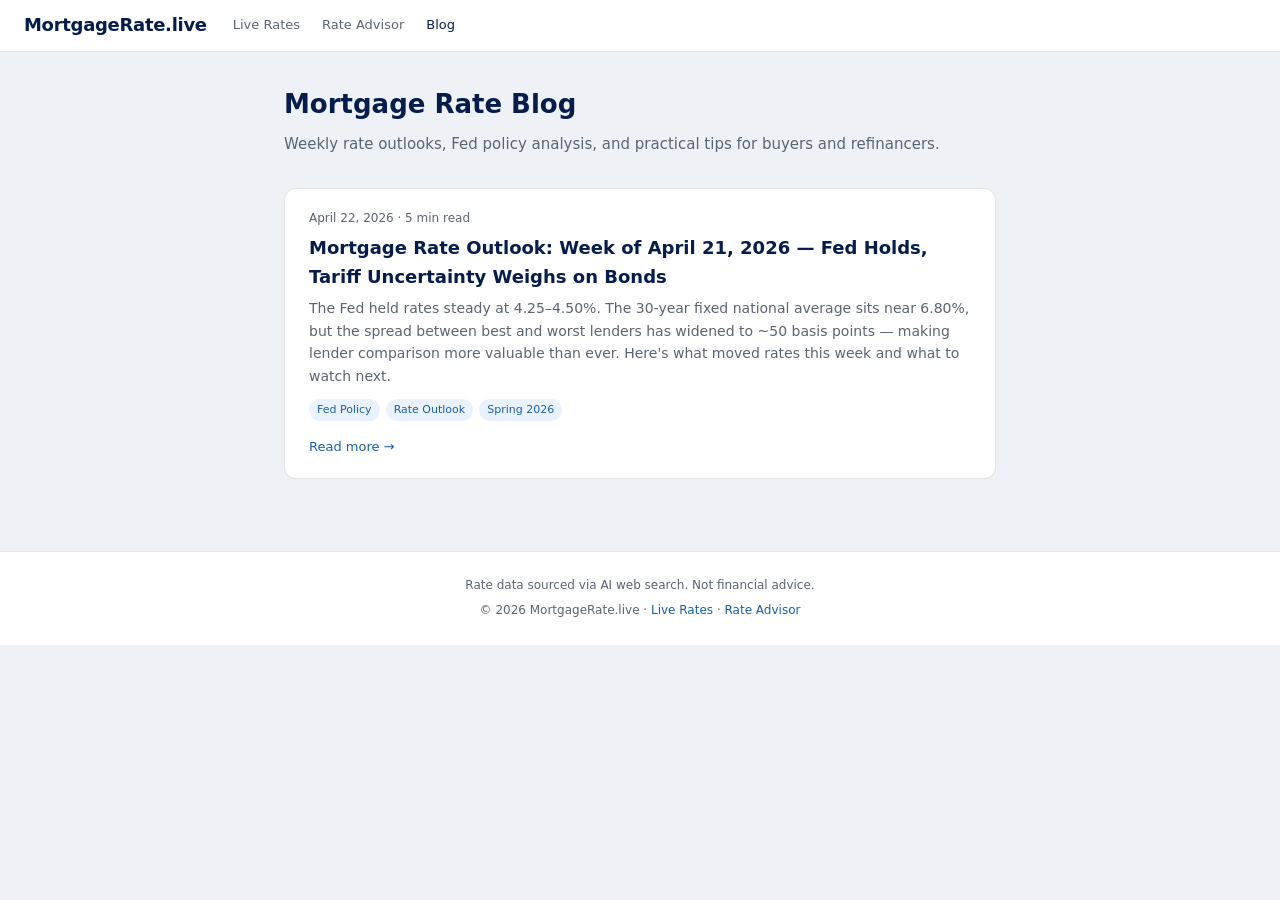
==== blog/index.html @ 7d632a05 "Add Rate Advisor quiz, weekly blog, and site-wide nav links - advisor.html: 3-step quiz (goal → loan" ====
<!DOCTYPE html>
<html lang="en">
<head>
  <meta charset="UTF-8" />
  <meta name="viewport" content="width=device-width, initial-scale=1.0" />

  <title>Mortgage Rate Blog | MortgageRate.live — Weekly Rate Outlook &amp; Tips</title>
  <meta name="description" content="Weekly mortgage rate outlooks, Fed policy analysis, and tips for home buyers and refinancers. Updated every week by MortgageRate.live." />
  <link rel="canonical" href="https://mortgagerate.live/blog/" />
  <meta name="robots" content="index, follow" />

  <!-- Google Analytics 4 -->
  <script async src="https://www.googletagmanager.com/gtag/js?id=G-3VV6D8TWXQ"></script>
  <script>
    window.dataLayer = window.dataLayer || [];
    function gtag(){dataLayer.push(arguments);}
    gtag('js', new Date());
    gtag('config', 'G-3VV6D8TWXQ');
  </script>

  <meta name="google-adsense-account" content="ca-pub-7549070786734257">
  <script async src="https://pagead2.googlesyndication.com/pagead/js/adsbygoogle.js?client=ca-pub-7549070786734257" crossorigin="anonymous"></script>

  <link rel="stylesheet" href="../css/styles.css?v=4" />
  <style>
    .blog-wrap { max-width: 760px; margin: 0 auto; padding: 32px 24px 72px; }
    .blog-heading { margin-bottom: 32px; }
    .blog-heading h1 { font-size: 26px; font-weight: 600; color: var(--navy); margin-bottom: 6px; }
    .blog-heading p  { font-size: 15px; color: var(--text-muted); }
    .post-list { display: flex; flex-direction: column; gap: 16px; }
    .post-card {
      background: #fff;
      border: 1px solid var(--gray-border);
      border-radius: var(--radius-lg);
      padding: 20px 24px;
      transition: border-color 0.15s;
    }
    .post-card:hover { border-color: var(--blue-mid); }
    .post-meta { font-size: 12px; color: var(--text-muted); margin-bottom: 6px; }
    .post-title { font-size: 18px; font-weight: 600; color: var(--navy); margin-bottom: 6px; }
    .post-title a { color: inherit; text-decoration: none; }
    .post-title a:hover { color: var(--blue-bright); }
    .post-excerpt { font-size: 14px; color: var(--text-muted); line-height: 1.6; margin-bottom: 12px; }
    .post-tags { display: flex; gap: 6px; flex-wrap: wrap; }
    .post-tag {
      font-size: 11px;
      padding: 2px 8px;
      border-radius: 99px;
      background: var(--blue-light);
      color: var(--blue-dark);
    }
    .read-more { font-size: 13px; color: var(--blue-dark); font-weight: 500; }
    .read-more:hover { color: var(--blue-bright); }
    @media (max-width: 480px) {
      .blog-wrap { padding: 20px 16px 56px; }
      .post-card { padding: 16px; }
    }
  </style>
</head>
<body>

  <nav id="navbar" aria-label="Site navigation">
    <a href="/" class="brand">MortgageRate.live</a>
    <div class="nav-links">
      <a href="/" class="nav-link">Live Rates</a>
      <a href="/advisor.html" class="nav-link">Rate Advisor</a>
      <a href="/blog/" class="nav-link active">Blog</a>
    </div>
  </nav>

  <div class="blog-wrap">

    <div class="blog-heading">
      <h1>Mortgage Rate Blog</h1>
      <p>Weekly rate outlooks, Fed policy analysis, and practical tips for buyers and refinancers.</p>
    </div>

    <div class="post-list">

      <article class="post-card">
        <div class="post-meta">April 22, 2026 · 5 min read</div>
        <div class="post-title">
          <a href="/blog/mortgage-rates-week-april-21-2026.html">
            Mortgage Rate Outlook: Week of April 21, 2026 — Fed Holds, Tariff Uncertainty Weighs on Bonds
          </a>
        </div>
        <div class="post-excerpt">
          The Fed held rates steady at 4.25–4.50%. The 30-year fixed national average sits near 6.80%, but the spread between best and worst lenders has widened to ~50 basis points — making lender comparison more valuable than ever. Here's what moved rates this week and what to watch next.
        </div>
        <div class="post-tags">
          <span class="post-tag">Fed Policy</span>
          <span class="post-tag">Rate Outlook</span>
          <span class="post-tag">Spring 2026</span>
        </div>
        <div style="margin-top:12px">
          <a href="/blog/mortgage-rates-week-april-21-2026.html" class="read-more">Read more →</a>
        </div>
      </article>

    </div>

  </div>

  <footer>
    <p>Rate data sourced via AI web search. Not financial advice.</p>
    <p style="margin-top:6px">© 2026 MortgageRate.live · <a href="/">Live Rates</a> · <a href="/advisor.html">Rate Advisor</a></p>
  </footer>

</body>
</html>
---- css/styles.css ----
/* ─── DESIGN TOKENS ─────────────────────────────────────────────────────── */
:root {
  /* Brand */
  --navy:          #061D4B;
  --blue-bright:   #0157FF;
  --blue-light:    #EBF2FF;
  --blue-mid:      #3B82F6;
  --blue-dark:     #185FA5;
  --blue-text:     #042C53;

  /* Calculator segment colors — used on donut chart + breakdown rows */
  --clr-pi:        #0157FF;
  --clr-tax:       #10B981;
  --clr-ins:       #F59E0B;

  /* Status badges */
  --green-light:   #D1FAE5;
  --green-text:    #065F46;
  --amber-light:   #FEF3C7;
  --amber-text:    #92400E;

  /* Neutrals */
  --gray-bg:       #EEF2F7;
  --gray-border:   rgba(0,0,0,0.10);
  --text-primary:  #151515;
  --text-muted:    #5A6472;
  --radius-md:     8px;
  --radius-lg:     12px;
}

/* ─── RESET / BASE ──────────────────────────────────────────────────────── */
*, *::before, *::after { box-sizing: border-box; margin: 0; padding: 0; }

html { font-size: 16px; scroll-behavior: smooth; }

body {
  font-family: system-ui, -apple-system, sans-serif;
  font-weight: 400;
  line-height: 1.6;
  color: var(--text-primary);
  background: var(--gray-bg);
}

a { color: var(--blue-dark); text-decoration: none; }
a:hover { text-decoration: underline; }

/* ─── PAGE HEADING (H1) ──────────────────────────────────────────────────── */
.page-heading {
  padding: 20px 0 4px;
  margin-bottom: 24px;
}

.page-heading h1 {
  font-size: 26px;
  font-weight: 500;
  color: var(--text-primary);
  line-height: 1.2;
  margin-bottom: 6px;
}

.page-subhead {
  font-size: 14px;
  color: var(--text-muted);
  max-width: 640px;
}

/* ─── SECTION HEADINGS ───────────────────────────────────────────────────── */
.section-title {
  font-size: 13px;
  font-weight: 500;
  text-transform: uppercase;
  letter-spacing: 0.06em;
  color: var(--text-muted);
  margin-bottom: 12px;
}

/* ─── AD UNITS ───────────────────────────────────────────────────────────── */
/* No margin/min-height by default — collapses to zero when AdSense has no fill.
   Spacing between sections comes from section { margin-bottom } instead. */
.ad-unit {
  text-align: center;
  background: transparent;
  overflow: hidden;
}

/* ─── FAQ SECTION (off-screen for indexing, not visible) ─────────────────── */
#faq-section {
  margin-top: 40px;
  border-top: 1px solid var(--gray-border);
  padding-top: 32px;
}
#faq-section h2 {
  font-size: 20px;
  font-weight: 500;
  margin-bottom: 20px;
  color: var(--text-primary);
}
#faq-section h3 {
  font-size: 15px;
  font-weight: 500;
  color: var(--text-primary);
  margin: 0;
}
#faq-section dt {
  margin-top: 16px;
}
#faq-section dd {
  font-size: 14px;
  color: var(--text-muted);
  margin-left: 0;
  padding-left: 0;
  margin-top: 4px;
  max-width: 760px;
}

/* ─── NAVBAR ─────────────────────────────────────────────────────────────── */
#navbar {
  position: sticky;
  top: 0;
  z-index: 100;
  height: 52px;
  background: #fff;
  border-bottom: 1px solid var(--gray-border);
  display: flex;
  align-items: center;
  gap: 0;
  padding: 0 24px;
}

#navbar .brand,
#navbar a.brand {
  font-size: 18px;
  font-weight: 600;
  color: var(--navy);
  letter-spacing: -0.3px;
  text-decoration: none;
  flex-shrink: 0;
}

.nav-links {
  display: flex;
  align-items: center;
  gap: 2px;
  flex: 1;
  padding-left: 16px;
}

.nav-link {
  font-size: 13px;
  color: var(--text-muted);
  padding: 5px 10px;
  border-radius: var(--radius-md);
  text-decoration: none;
  transition: background 0.12s, color 0.12s;
  white-space: nowrap;
}
.nav-link:hover { background: var(--gray-bg); color: var(--text-primary); text-decoration: none; }
.nav-link.active { color: var(--navy); font-weight: 500; }

#navbar .nav-right {
  display: flex;
  align-items: center;
  gap: 12px;
}

#navbar .timestamp {
  font-size: 13px;
  color: var(--text-muted);
}

#refresh-btn {
  display: flex;
  align-items: center;
  gap: 5px;
  padding: 5px 12px;
  border: 1px solid var(--gray-border);
  border-radius: var(--radius-md);
  background: #fff;
  font-size: 13px;
  color: var(--text-primary);
  cursor: pointer;
  transition: background 0.15s;
}
#refresh-btn:hover { background: var(--gray-bg); }
#refresh-btn .icon { font-size: 14px; }
#refresh-btn.spinning .icon { animation: spin 0.8s linear infinite; }

@keyframes spin { to { transform: rotate(360deg); } }

/* ─── BANNERS ────────────────────────────────────────────────────────────── */
.banner {
  margin: 16px 24px;
  padding: 12px 16px;
  border-radius: var(--radius-md);
  font-size: 14px;
  display: none;
}
.banner.visible { display: block; }
.banner-warning { background: #FFFBEA; border: 1px solid #F59E0B; color: #78350F; }
.banner-error   { background: #FEF2F2; border: 1px solid #EF4444; color: #7F1D1D; }

/* ─── MAIN LAYOUT ───────────────────────────────────────────────────────── */
main {
  max-width: 1280px;
  margin: 0 auto;
  padding: 24px 24px 64px;
}

section { margin-bottom: 40px; }

/* ─── CARD BASE ──────────────────────────────────────────────────────────── */
.card {
  background: #fff;
  border: 0.5px solid var(--gray-border);
  border-radius: var(--radius-lg);
  padding: 16px;
}

/* ─── FED BANNER CARD ────────────────────────────────────────────────────── */
#fed-banner {
  background: var(--blue-light);
  border: 0.5px solid rgba(55,138,221,0.25);
  border-radius: var(--radius-lg);
  padding: 20px 24px;
  display: flex;
  align-items: center;
  justify-content: space-between;
  gap: 16px;
  flex-wrap: wrap;
}

#fed-banner .fed-left { flex: 1; min-width: 220px; }

#fed-banner .fed-label {
  font-size: 14px;
  font-weight: 500;
  color: var(--blue-text);
  display: flex;
  align-items: center;
  gap: 8px;
  margin-bottom: 4px;
}

#fed-banner .source-badge {
  font-size: 11px;
  font-weight: 400;
  background: rgba(24,95,165,0.12);
  color: var(--blue-dark);
  padding: 2px 7px;
  border-radius: 99px;
}

#fed-banner .fed-rate {
  font-size: 32px;
  font-weight: 500;
  color: var(--blue-text);
  line-height: 1.1;
}

#fed-banner .fed-meta {
  font-size: 12px;
  color: var(--blue-dark);
  margin-top: 6px;
}

#fed-banner .fed-right { text-align: right; }

#fed-banner .direction-badge {
  display: inline-flex;
  align-items: center;
  gap: 4px;
  font-size: 14px;
  font-weight: 500;
  padding: 4px 12px;
  border-radius: 99px;
}
.direction-up    { background: #FEE2E2; color: #991B1B; }
.direction-down  { background: var(--green-light); color: var(--green-text); }
.direction-stable{ background: var(--amber-light); color: var(--amber-text); }

#fed-banner .fomc-note {
  font-size: 12px;
  color: var(--blue-dark);
  margin-top: 6px;
}

/* ─── FILTER/SORT BAR ───────────────────────────────────────────────────── */
#filter-bar {
  display: flex;
  align-items: center;
  gap: 12px;
  flex-wrap: wrap;
  margin-bottom: 16px;
}

.filter-group {
  display: flex;
  align-items: center;
  gap: 4px;
  background: #fff;
  border: 0.5px solid var(--gray-border);
  border-radius: var(--radius-md);
  padding: 3px;
}

.filter-group label { font-size: 12px; color: var(--text-muted); margin-left: 6px; }

.filter-btn {
  padding: 4px 10px;
  font-size: 13px;
  border: none;
  background: transparent;
  color: var(--text-muted);
  border-radius: 6px;
  cursor: pointer;
  transition: background 0.12s, color 0.12s;
}
.filter-btn.active {
  background: var(--blue-dark);
  color: #fff;
}

.sort-select {
  padding: 6px 10px;
  font-size: 13px;
  border: 0.5px solid var(--gray-border);
  border-radius: var(--radius-md);
  background: #fff;
  color: var(--text-primary);
  cursor: pointer;
  outline: none;
}

/* ─── RATES GRID ─────────────────────────────────────────────────────────── */
#rates-grid {
  display: grid;
  grid-template-columns: repeat(3, 1fr);
  gap: 12px;
}

@media (max-width: 768px) {
  #rates-grid { grid-template-columns: repeat(2, 1fr); }
}
@media (max-width: 480px) {
  #rates-grid { grid-template-columns: 1fr; }
}

/* ─── RATE CARD ──────────────────────────────────────────────────────────── */
.rate-card {
  background: #fff;
  border: 0.5px solid var(--gray-border);
  border-radius: var(--radius-lg);
  padding: 16px;
  cursor: pointer;
  transition: border-color 0.15s;
  position: relative;
}
.rate-card:hover { border-color: var(--blue-mid); }
.rate-card.applied { border-color: var(--blue-dark); border-width: 1.5px; }

.rate-card .card-header {
  display: flex;
  align-items: flex-start;
  justify-content: space-between;
  margin-bottom: 10px;
}

.rate-card .source-name {
  font-size: 14px;
  font-weight: 500;
  color: var(--text-primary);
}

.rate-card .tags { display: flex; gap: 4px; flex-wrap: wrap; }

.badge {
  font-size: 11px;
  font-weight: 400;
  padding: 2px 7px;
  border-radius: 99px;
  white-space: nowrap;
}
.badge-30yr   { background: var(--green-light); color: var(--green-text); }
.badge-15yr   { background: var(--amber-light); color: var(--amber-text); }
.badge-arm    { background: #F3F3F3;            color: #555; }
.badge-natavg { background: var(--blue-light);  color: var(--blue-dark); }

.rate-card .rate-value {
  font-size: 20px;
  font-weight: 500;
  color: var(--text-primary);
  margin-bottom: 8px;
}
.rate-card .rate-value.null-rate {
  font-size: 16px;
  color: var(--text-muted);
}

.rate-bar-bg {
  height: 5px;
  background: var(--gray-bg);
  border-radius: 99px;
  margin-bottom: 10px;
  overflow: hidden;
}
.rate-bar-fill {
  height: 100%;
  background: var(--blue-mid);
  border-radius: 99px;
  transition: width 0.4s ease;
}

.rate-card .card-footer {
  display: flex;
  align-items: center;
  justify-content: space-between;
}

.visit-link {
  font-size: 12px;
  color: var(--blue-dark);
}
.visit-link:hover { text-decoration: underline; }

.applied-label {
  font-size: 11px;
  color: var(--blue-dark);
  font-weight: 500;
  display: none;
}
.rate-card.applied .applied-label { display: block; }

/* ─── SKELETON LOADING ───────────────────────────────────────────────────── */
@keyframes skeleton-pulse {
  0%, 100% { opacity: 1; }
  50%       { opacity: 0.45; }
}

.skeleton {
  background: #E2E2DF;
  border-radius: 4px;
  animation: skeleton-pulse 1.4s ease-in-out infinite;
}

.skeleton-card {
  background: #fff;
  border: 0.5px solid var(--gray-border);
  border-radius: var(--radius-lg);
  padding: 16px;
  display: flex;
  flex-direction: column;
  gap: 10px;
}

.skel-line { height: 14px; border-radius: 3px; }
.skel-rate { height: 22px; width: 80px; border-radius: 3px; }
.skel-bar  { height: 5px; border-radius: 99px; }

.skeleton-fed {
  background: var(--blue-light);
  border: 0.5px solid rgba(55,138,221,0.25);
  border-radius: var(--radius-lg);
  padding: 20px 24px;
  display: flex;
  gap: 16px;
}

/* ─── CALCULATOR ─────────────────────────────────────────────────────────── */
#calculator-section .calc-grid {
  display: grid;
  grid-template-columns: 1fr 1fr;
  gap: 24px;
}

@media (max-width: 768px) {
  #calculator-section .calc-grid { grid-template-columns: 1fr; }
}

.calc-panel { padding: 20px; overflow: hidden; }

.calc-field { margin-bottom: 16px; }

.calc-field label {
  display: block;
  font-size: 13px;
  color: var(--text-muted);
  margin-bottom: 5px;
}

.calc-field .field-hint {
  font-size: 11px;
  color: var(--blue-dark);
  margin-top: 3px;
}

.input-wrap {
  position: relative;
  display: flex;
  align-items: center;
}

.input-wrap .prefix,
.input-wrap .suffix {
  position: absolute;
  font-size: 14px;
  color: var(--text-muted);
  pointer-events: none;
  user-select: none;
}
.input-wrap .prefix { left: 10px; }
.input-wrap .suffix { right: 10px; }

.calc-input {
  width: 100%;
  padding: 8px 12px;
  font-size: 14px;
  border: 0.5px solid var(--gray-border);
  border-radius: var(--radius-md);
  outline: none;
  color: var(--text-primary);
  background: #fff;
  transition: border-color 0.12s;
}
.calc-input:focus { border-color: var(--blue-mid); }
.calc-input.has-prefix { padding-left: 22px; }
.calc-input.has-suffix { padding-right: 28px; }

/* down payment row */
.dp-row { display: flex; gap: 8px; }
.dp-row .input-wrap { flex: 1; }

/* term buttons */
.term-buttons { display: flex; gap: 4px; }
.term-btn {
  flex: 1;
  padding: 7px 0;
  font-size: 13px;
  border: 0.5px solid var(--gray-border);
  border-radius: var(--radius-md);
  background: #fff;
  color: var(--text-muted);
  cursor: pointer;
  transition: background 0.12s, border-color 0.12s, color 0.12s;
}
.term-btn.active {
  background: var(--blue-dark);
  color: #fff;
  border-color: var(--blue-dark);
}

/* results panel */
.result-monthly {
  background: var(--navy);
  border-radius: var(--radius-md) var(--radius-md) 0 0;
  text-align: center;
  padding: 20px 16px 18px;
  margin: -20px -20px 0;
}

.result-monthly .label {
  font-size: 11px;
  color: rgba(255,255,255,0.65);
  margin-bottom: 6px;
  text-transform: uppercase;
  letter-spacing: 0.07em;
}
.result-monthly .amount {
  font-size: 38px;
  font-weight: 600;
  color: #fff;
  line-height: 1;
}

.breakdown {
  margin: 16px 0 12px;
}

.breakdown-row {
  display: flex;
  justify-content: space-between;
  align-items: center;
  font-size: 14px;
  padding: 6px 0;
  border-bottom: 0.5px solid var(--gray-border);
}
.breakdown-row:last-child { border-bottom: none; }
.breakdown-row .b-label {
  color: var(--text-muted);
  display: flex;
  align-items: center;
  gap: 8px;
}
.breakdown-row.bd-pi  .b-label::before,
.breakdown-row.bd-tax .b-label::before,
.breakdown-row.bd-ins .b-label::before {
  content: '';
  display: inline-block;
  width: 10px;
  height: 10px;
  border-radius: 50%;
  flex-shrink: 0;
}
.breakdown-row.bd-pi  .b-label::before { background: var(--clr-pi); }
.breakdown-row.bd-tax .b-label::before { background: var(--clr-tax); }
.breakdown-row.bd-ins .b-label::before { background: var(--clr-ins); }
.breakdown-row .b-value { font-weight: 600; }

.totals-divider {
  border: none;
  border-top: 0.5px solid var(--gray-border);
  margin: 12px 0;
}

.total-row {
  display: flex;
  justify-content: space-between;
  font-size: 13px;
  padding: 3px 0;
  color: var(--text-muted);
}
.total-row .t-value { color: var(--text-primary); font-weight: 500; }

/* donut chart */
#amort-chart-wrap {
  margin-top: 16px;
  display: flex;
  flex-direction: column;
  align-items: center;
}
#amort-chart-wrap .chart-title {
  font-size: 12px;
  color: var(--text-muted);
  text-transform: uppercase;
  letter-spacing: 0.06em;
  margin-bottom: 12px;
  align-self: flex-start;
}
#amort-canvas {
  display: block;
  width: 180px;
  height: 180px;
}

.chart-legend {
  display: flex;
  gap: 14px;
  margin-top: 12px;
  font-size: 12px;
  color: var(--text-muted);
  flex-wrap: wrap;
  justify-content: center;
}
.legend-dot {
  display: inline-block;
  width: 10px;
  height: 10px;
  border-radius: 50%;
  margin-right: 4px;
  vertical-align: middle;
}

/* ─── FOOTER ─────────────────────────────────────────────────────────────── */
footer {
  text-align: center;
  padding: 24px;
  font-size: 12px;
  color: var(--text-muted);
  border-top: 1px solid var(--gray-border);
  background: #fff;
}

/* ─── UTILITIES ──────────────────────────────────────────────────────────── */
.hidden { display: none !important; }

/* ─── RESPONSIVE: 768px (tablet) ────────────────────────────────────────── */
@media (max-width: 768px) {
  main { padding: 20px 20px 56px; }

  .page-heading h1 { font-size: 22px; }

  section { margin-bottom: 28px; }

  /* filter bar: stack filter buttons above sort dropdown */
  #filter-bar { flex-direction: column; align-items: flex-start; gap: 8px; }

  /* calculator: already 1-column via grid rule above */
  .calc-panel { padding: 16px; }
}

/* ─── RESPONSIVE: 480px (large phone) ───────────────────────────────────── */
@media (max-width: 480px) {
  main { padding: 16px 16px 48px; }

  section { margin-bottom: 20px; }

  /* navbar: hide timestamp and nav links to save space */
  #navbar { padding: 0 16px; height: 48px; }
  #navbar .timestamp { display: none; }
  .nav-links { display: none; }

  /* page heading */
  .page-heading { padding: 16px 0 0; margin-bottom: 16px; }
  .page-heading h1 { font-size: 20px; }
  .page-subhead { font-size: 13px; }

  /* fed banner */
  #fed-banner { flex-direction: column; padding: 16px; }
  #fed-banner .fed-right { text-align: left; }
  #fed-banner .fed-rate { font-size: 26px; }
  #fed-banner .fed-left { min-width: unset; }

  /* filter bar */
  #filter-bar { flex-direction: column; align-items: flex-start; gap: 8px; }
  .filter-group { width: 100%; }
  .sort-select { width: 100%; }

  /* calculator */
  .calc-panel { padding: 14px 12px; }
  .term-buttons { gap: 3px; }
  .term-btn { font-size: 12px; padding: 6px 0; }

  /* faq */
  #faq-section h2 { font-size: 17px; }
}

/* ─── RESPONSIVE: 375px (small phone) ───────────────────────────────────── */
@media (max-width: 375px) {
  main { padding: 12px 12px 40px; }

  #navbar .brand { font-size: 15px; }

  .page-heading h1 { font-size: 18px; }

  #fed-banner .fed-rate { font-size: 22px; }

  .rate-card { padding: 12px; }
  .rate-card .source-name { font-size: 13px; }
  .rate-card .rate-value { font-size: 18px; }

  .calc-input { font-size: 13px; }
  .result-monthly .amount { font-size: 26px; }
}
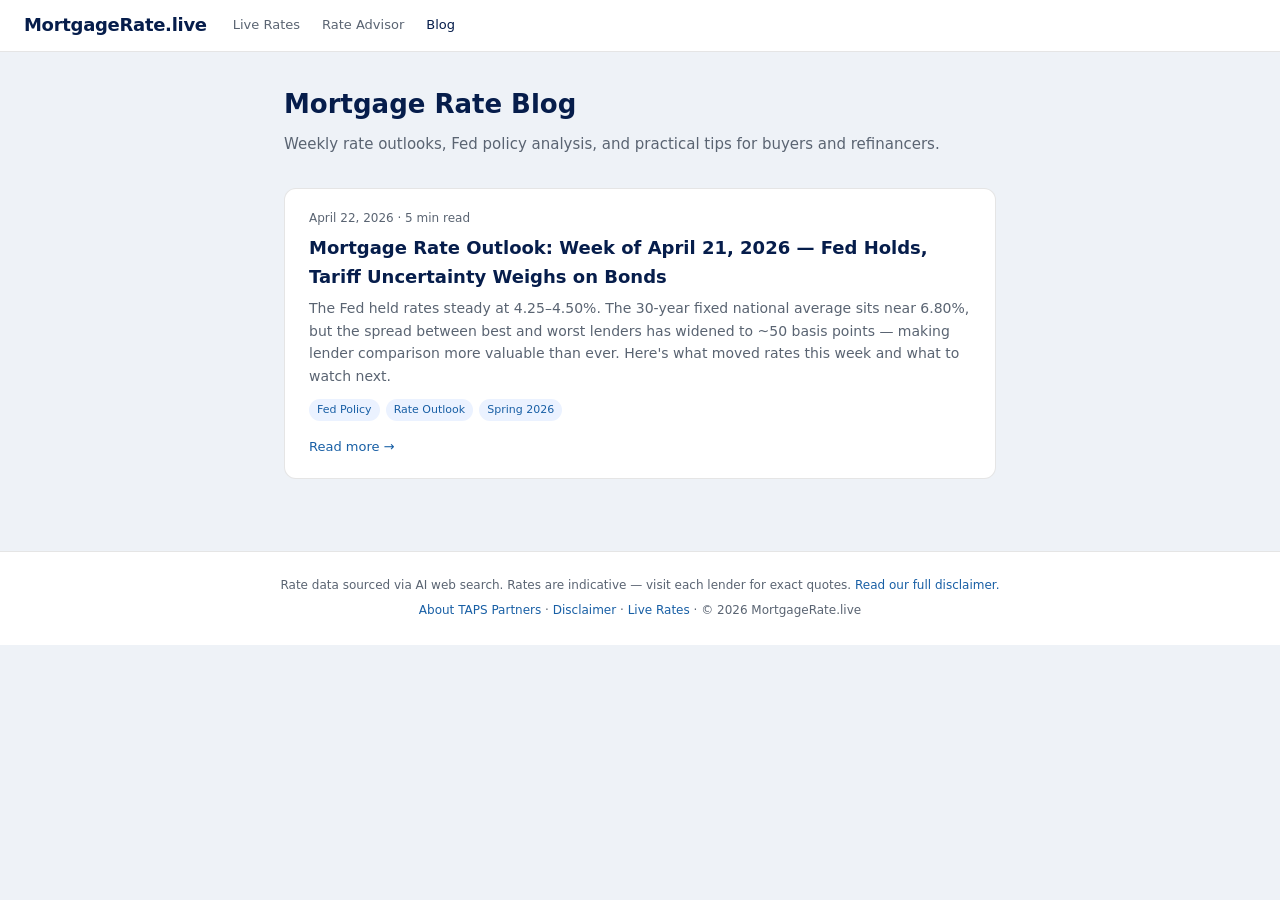
==== commit 9df44ebe: "SEO improvements: FAQ expansion, noscript table, about/disclaimer pages, favicon, og:image, sitemap " ====
--- a/blog/index.html
+++ b/blog/index.html
@@ -8,6 +8,7 @@
   <meta name="description" content="Weekly mortgage rate outlooks, Fed policy analysis, and tips for home buyers and refinancers. Updated every week by MortgageRate.live." />
   <link rel="canonical" href="https://mortgagerate.live/blog/" />
   <meta name="robots" content="index, follow" />
+  <link rel="icon" type="image/svg+xml" href="/favicon.svg" />
 
   <!-- Google Analytics 4 -->
   <script async src="https://www.googletagmanager.com/gtag/js?id=G-3VV6D8TWXQ"></script>
@@ -21,7 +22,7 @@
   <meta name="google-adsense-account" content="ca-pub-7549070786734257">
   <script async src="https://pagead2.googlesyndication.com/pagead/js/adsbygoogle.js?client=ca-pub-7549070786734257" crossorigin="anonymous"></script>
 
-  <link rel="stylesheet" href="../css/styles.css?v=4" />
+  <link rel="stylesheet" href="../css/styles.css?v=5" />
   <style>
     .blog-wrap { max-width: 760px; margin: 0 auto; padding: 32px 24px 72px; }
     .blog-heading { margin-bottom: 32px; }
@@ -102,8 +103,8 @@
   </div>
 
   <footer>
-    <p>Rate data sourced via AI web search. Not financial advice.</p>
-    <p style="margin-top:6px">© 2026 MortgageRate.live · <a href="/">Live Rates</a> · <a href="/advisor.html">Rate Advisor</a></p>
+    <p>Rate data sourced via AI web search. Rates are indicative — visit each lender for exact quotes. <a href="/disclaimer.html">Read our full disclaimer.</a></p>
+    <p style="margin-top:6px"><a href="/about.html">About TAPS Partners</a> · <a href="/disclaimer.html">Disclaimer</a> · <a href="/">Live Rates</a> · © 2026 MortgageRate.live</p>
   </footer>
 
 </body>
--- a/css/styles.css
+++ b/css/styles.css
@@ -141,8 +141,7 @@
   display: flex;
   align-items: center;
   gap: 2px;
-  flex: 1;
-  padding-left: 16px;
+  margin-left: 16px;
 }
 
 .nav-link {
@@ -161,6 +160,7 @@
   display: flex;
   align-items: center;
   gap: 12px;
+  margin-left: auto;
 }
 
 #navbar .timestamp {
@@ -668,6 +668,29 @@
   border-top: 1px solid var(--gray-border);
   background: #fff;
 }
+footer a { color: var(--blue-dark); text-decoration: none; }
+footer a:hover { text-decoration: underline; }
+
+/* ─── NOSCRIPT RATE TABLE ────────────────────────────────────────────────── */
+.noscript-rates {
+  width: 100%;
+  border-collapse: collapse;
+  font-size: 14px;
+  margin-top: 16px;
+}
+.noscript-rates th {
+  background: var(--navy);
+  color: #fff;
+  padding: 8px 12px;
+  text-align: left;
+  font-weight: 600;
+}
+.noscript-rates td {
+  padding: 8px 12px;
+  border-bottom: 1px solid var(--gray-border);
+  color: var(--text-primary);
+}
+.noscript-rates tr:nth-child(even) td { background: var(--blue-light); }
 
 /* ─── UTILITIES ──────────────────────────────────────────────────────────── */
 .hidden { display: none !important; }
